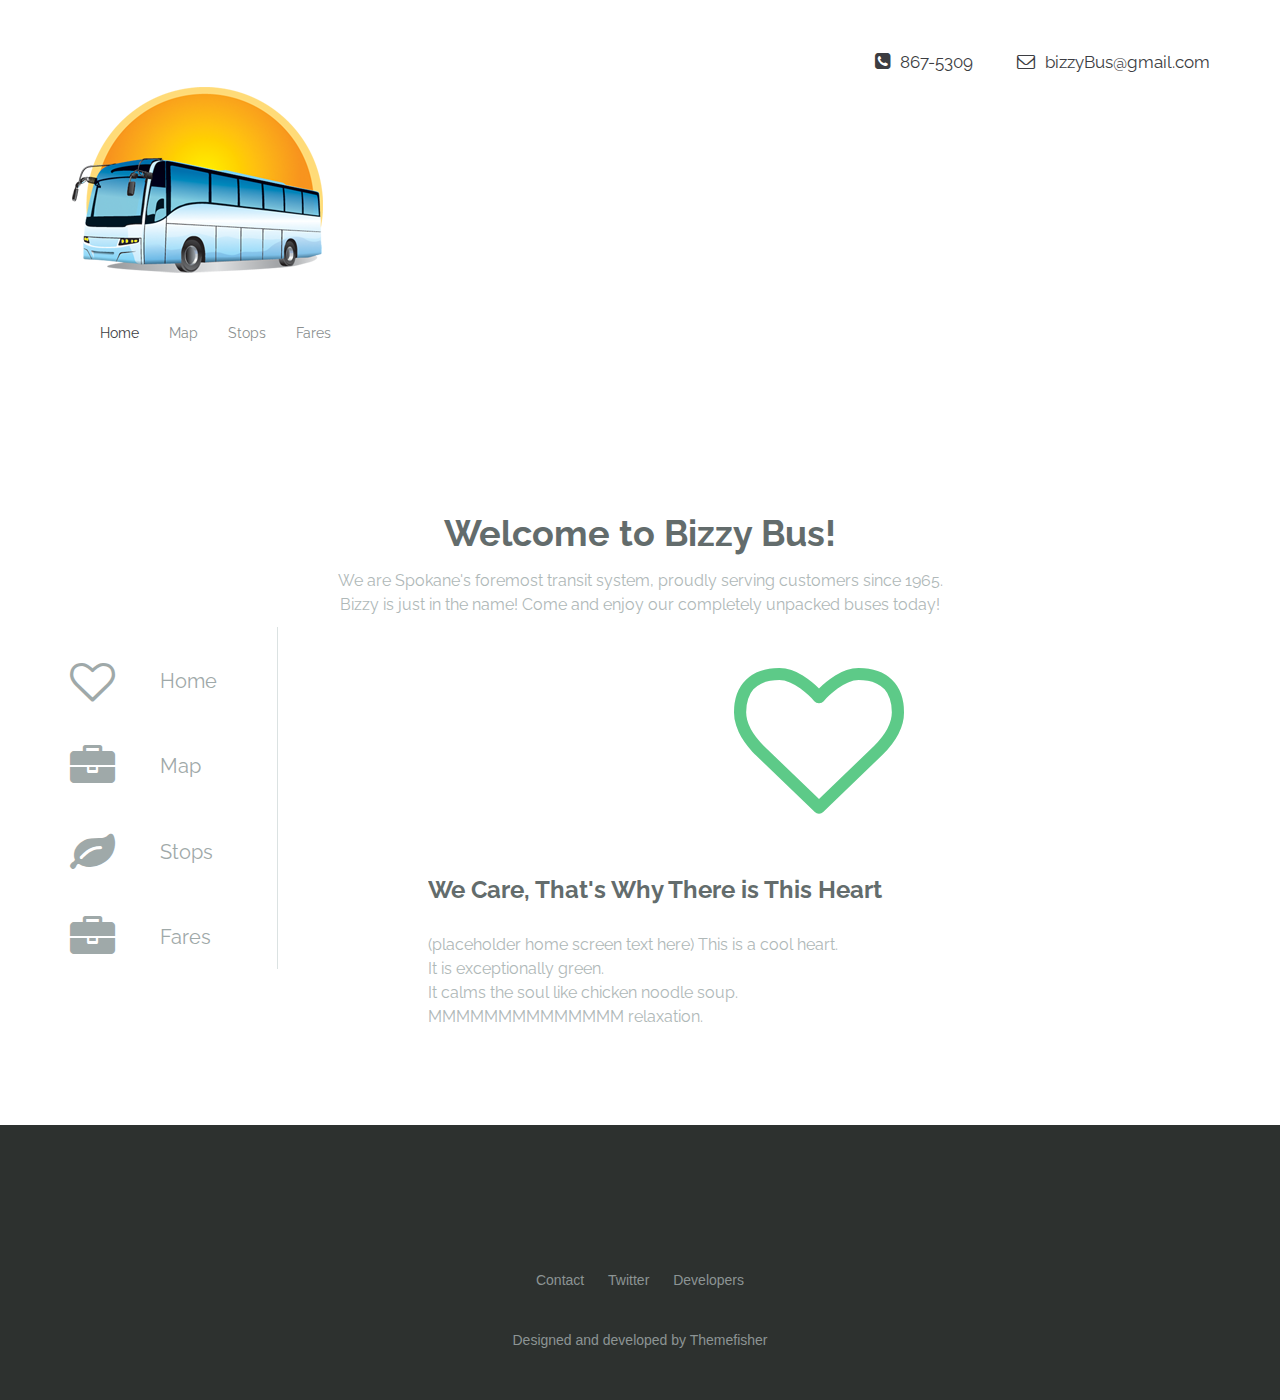
==== index.html @ e4683a27 "Add files via upload" ====
<!DOCTYPE html>
<!--[if lt IE 7]>      <html class="no-js lt-ie9 lt-ie8 lt-ie7"> <![endif]-->
<!--[if IE 7]>         <html class="no-js lt-ie9 lt-ie8"> <![endif]-->
<!--[if IE 8]>         <html class="no-js lt-ie9"> <![endif]-->
<!--[if gt IE 8]><!--> <html class="no-js"> <!--<![endif]-->
    <head>
        <meta charset="utf-8">
        <meta http-equiv="X-UA-Compatible" content="IE=edge">
        <title></title>
        <meta name="description" content="">
        <meta name="viewport" content="width=device-width, initial-scale=1">

        <!-- Place favicon.ico and apple-touch-icon.png in the root directory -->

        <link href='http://fonts.googleapis.com/css?family=Raleway:400,100,300,700,600,500' rel='stylesheet' type='text/css'>
		<link href='http://fonts.googleapis.com/css?family=Droid+Serif:400,400italic,700' rel='stylesheet' type='text/css'>


        <link rel="stylesheet" href="css/slicknav.css">
        <link rel="stylesheet" href="css/owl.theme.css">
        <link rel="stylesheet" href="css/owl.carousel.css">
        <link rel="stylesheet" href="css/owl.transitions.css">
        <link rel="stylesheet" href="css/font-awesome.min.css">
        <link rel="stylesheet" href="css/bootstrap.min.css">
        <link rel="stylesheet" href="css/main.css">
        <link rel="stylesheet" href="css/responsive.css">
        <script src="js/vendor/modernizr-2.6.2.min.js"></script>
    </head>
    <body>
        <!--[if lt IE 7]>
            <p class="browsehappy">You are using an <strong>outdated</strong> browser. Please <a href="http://browsehappy.com/">upgrade your browser</a> to improve your experience.</p>
        <![endif]-->

        <!-- Add your site or application content here -->
         
         <!-- header Start
         ================================================= -->
        
        <section id="header">
            <div class="container">
                <div class="row">
                    <div class="col-md-6">
                        <div class="block-left">
							<nav class="navbar navbar-default" role="navigation">
							  <div class="container-fluid">
								<!-- Brand and toggle get grouped for better mobile display -->
								<div class="navbar-header">
								  <button type="button" class="navbar-toggle collapsed" data-toggle="collapse" data-target="#bs-example-navbar-collapse-1">
									<span class="sr-only">Toggle navigation</span>
									<span class="icon-bar"></span>
									<span class="icon-bar"></span>
									<span class="icon-bar"></span>
								  </button>
								  <div class="nav-logo">
									<a href="#"><img src="img/logo2.png" alt="logo"></a>
								  </div>
								</div>

								<!-- Collect the nav links, forms, and other content for toggling -->
								<div class="collapse navbar-collapse" id="bs-example-navbar-collapse-1">
								  <ul class="nav navbar-nav">
									<li class="active"><a href="#">Home <span class="sr-only">(current)</span></a></li>
									<li><a href="NextClosestStops/map.html">Map</a></li>
									<li><a href="Playground/bbTester.html">Stops</a></li>
									<li><a href="#">Fares</a></li>
								  </ul>
								</div><!-- /.navbar-collapse -->
							  </div><!-- /.container-fluid -->
							</nav>
                        </div>
                    </div><!-- .col-md-6 -->

                    <div class="col-md-6">
                        <div class="block-right">
                            <div class="contact-area">
                                <ul>
                                    <li><i class="fa fa-phone-square"></i>867-5309</li>
                                    <li><i class="fa fa-envelope-o"></i>bizzyBus@gmail.com</li>
                                </ul>
                            </div>
                        </div>
                    </div><!-- .col-md-6 close -->
                </div><!-- .row close -->
            </div><!-- .container close -->
        </section><!-- #heder close -->

      

        <!-- Service Start 
        ============================================================= -->

        <section id="service">
            <div class="container">
                <div class="row">
                    <div class="col-md-12">
                        <div class="block-top">
                            <div class="service-header">
                                <h1>Welcome to Bizzy Bus!</h1>
                                <p>We are Spokane's foremost transit system, proudly serving customers since 1965.<br /> Bizzy is just in the name! Come and enjoy our completely unpacked buses today!</p>
                            </div>
                        </div>
                    </div><!-- .col-md-12 close -->
                </div><!-- row close -->
				<div class="row">
					<div class="col-md-12">
						<div class="block-bottom">
							<div class="service-tab">
								  <!-- Nav tabs -->
								  <ul class="badhon-tab" role="tablist">
									<li class="active"><a href="#home" aria-controls="home" role="tab" data-toggle="tab">
									<i class="fa fa-heart-o"></i>
									Home
									</a></li>
									<li><a href="#profile" aria-controls="profile" role="tab" data-toggle="tab">
									<i class="fa fa-briefcase"></i>
									Map
									</a></li>
									<li><a href="#messages" aria-controls="messages" role="tab" data-toggle="tab">
									<i class="fa fa-leaf"></i>
									Stops
									</a></li>
									<li><a href="#settings" aria-controls="settings" role="tab" data-toggle="tab">
									<i class="fa fa-briefcase"></i>
									Fares
									</a></li>
								  </ul>

								  <!-- Tab panes -->
								  <div class="tab-content edit-tab-content">
									<div class="tab-pane active edit-tab" id="home">
										<div class="teb-icon-edit">
											<i class="fa fa-heart-o"></i>
										</div>
										<h1>We Care, That's Why There is This Heart</h1>
										<p> (placeholder home screen text here) This is a cool heart. <br /> It is exceptionally green. <br /> It calms the soul like chicken noodle soup. <br /> MMMMMMMMMMMMMM relaxation.</p>
									</div>
									<div class="tab-pane edit-tab" id="profile">
										<div class="teb-icon-edit">
											<i class="fa fa-briefcase"></i>
										</div>
										<h1>Map of all Bizzy Bus Stops</h1>
										<p>Using the Google Maps API and transitland API we provide<br />a visualization of the locations of all Bizzy Bus bus stops near your location. <br /> Go to the map <a href = "NextClosestStops/map.html">here</a>.</p>
									</div>
									<div class="tab-pane edit-tab" id="messages">
										<div class="teb-icon-edit">
											<i class="fa fa-leaf"></i>
										</div>
										<h1>Bus Stop Information</h1>
										<p>Using the transitland API we provide information<br /> relating to Bizzy Bus bus stops that will assist you <br /> in boarding the bus right for you. <br /> Find bus stop information <a href = "Playground/bbTester.html">here</a>.</p>
									</div>
									<div class="tab-pane edit-tab" id="settings">
										<div class="teb-icon-edit">
											<i class="fa fa-briefcase"></i>
										</div>
										<h1>Bus Fares</h1>
										<p>Place <br /> Holder<br /> Text<br /> Here</p>
									</div>
								  </div>
							</div>
						</div>
					</div><!-- .col-md-12 close -->
				</div><!-- row close -->
            </div><!-- .container close -->
        </section><!-- #service close -->


      

      


        <!-- footer Start
        ====================================================================== -->

        <section id="footer">
            <div class="container">
                <div class="row">
                    <div class="col-md-12">
                        <div class="block">
                            <div class="footer-contant">
                                <div class="support-link">
                                    <ul>
                                        <li><a href="https://www.google.com/gmail">Contact</a></li>
                                        <li><a href="https://twitter.com/?lang=en">Twitter</a></li>
                                        <li><a href="">Developers</a></li>
                                    </ul>
									<ul>
									<br><br>
										<li><a href = "#">Designed and developed by Themefisher</a></li>
									</ul>
                                </div>
                            </div>
                        </div>
                    </div><!-- col-md-12 -->
                </div><!-- .row -->
            </div><!-- .container -->
        </section><!-- #footer -->
















        <script src="//ajax.googleapis.com/ajax/libs/jquery/1.10.2/jquery.min.js"></script>
        <script>window.jQuery || document.write('<script src="js/vendor/jquery-1.10.2.min.js"><\/script>')</script>
        <script src="js/owl.carousel.min.js"></script>
        <script src="js/bootstrap.min.js"></script>
        <script src="js/plugins.js"></script>
        <script src="js/main.js"></script>

        <!-- Google Analytics: change UA-XXXXX-X to be your site's ID. -->
        <script>
            (function(b,o,i,l,e,r){b.GoogleAnalyticsObject=l;b[l]||(b[l]=
            function(){(b[l].q=b[l].q||[]).push(arguments)});b[l].l=+new Date;
            e=o.createElement(i);r=o.getElementsByTagName(i)[0];
            e.src='//www.google-analytics.com/analytics.js';
            r.parentNode.insertBefore(e,r)}(window,document,'script','ga'));
            ga('create','UA-XXXXX-X');ga('send','pageview');
        </script>
    </body>
</html>
---- css/main.css ----
/*! HTML5 Boilerplate v4.3.0 | MIT License | http://h5bp.com/ */

/*
 * What follows is the result of much research on cross-browser styling.
 * Credit left inline and big thanks to Nicolas Gallagher, Jonathan Neal,
 * Kroc Camen, and the H5BP dev community and team.
 */

/* ==========================================================================
   Base styles: opinionated defaults
   ========================================================================== */

html,
button,
input,
select,
textarea {
    color: #222;
}

html {
    font-size: 1em;
    line-height: 1.4;
}

/*
 * Remove text-shadow in selection highlight: h5bp.com/i
 * These selection rule sets have to be separate.
 * Customize the background color to match your design.
 */

::-moz-selection {
    background: #b3d4fc;
    text-shadow: none;
}

::selection {
    background: #b3d4fc;
    text-shadow: none;
}

/*
 * A better looking default horizontal rule
 */

hr {
    display: block;
    height: 1px;
    border: 0;
    border-top: 1px solid #ccc;
    margin: 1em 0;
    padding: 0;
}

/*
 * Remove the gap between images, videos, audio and canvas and the bottom of
 * their containers: h5bp.com/i/440
 */

audio,
canvas,
img,
video {
    vertical-align: middle;
}

/*
 * Remove default fieldset styles.
 */

fieldset {
    border: 0;
    margin: 0;
    padding: 0;
}

/*
 * Allow only vertical resizing of textareas.
 */

textarea {
    resize: vertical;
}

/* ==========================================================================
   Browse Happy prompt
   ========================================================================== */

.browsehappy {
    margin: 0.2em 0;
    background: #ccc;
    color: #000;
    padding: 0.2em 0;
}

/* ==========================================================================
   Author's custom styles
   ========================================================================== */

















/* ==========================================================================
   Helper classes
   ========================================================================== */

/*
 * Image replacement
 */

.ir {
    background-color: transparent;
    border: 0;
    overflow: hidden;
    /* IE 6/7 fallback */
    *text-indent: -9999px;
}

.ir:before {
    content: "";
    display: block;
    width: 0;
    height: 150%;
}

/*
 * Hide from both screenreaders and browsers: h5bp.com/u
 */

.hidden {
    display: none !important;
    visibility: hidden;
}

/*
 * Hide only visually, but have it available for screenreaders: h5bp.com/v
 */

.visuallyhidden {
    border: 0;
    clip: rect(0 0 0 0);
    height: 1px;
    margin: -1px;
    overflow: hidden;
    padding: 0;
    position: absolute;
    width: 1px;
}

/*
 * Extends the .visuallyhidden class to allow the element to be focusable
 * when navigated to via the keyboard: h5bp.com/p
 */

.visuallyhidden.focusable:active,
.visuallyhidden.focusable:focus {
    clip: auto;
    height: auto;
    margin: 0;
    overflow: visible;
    position: static;
    width: auto;
}

/*
 * Hide visually and from screenreaders, but maintain layout
 */

.invisible {
    visibility: hidden;
}

/*
 * Clearfix: contain floats
 *
 * For modern browsers
 * 1. The space content is one way to avoid an Opera bug when the
 *    `contenteditable` attribute is included anywhere else in the document.
 *    Otherwise it causes space to appear at the top and bottom of elements
 *    that receive the `clearfix` class.
 * 2. The use of `table` rather than `block` is only necessary if using
 *    `:before` to contain the top-margins of child elements.
 */

.clearfix:before,
.clearfix:after {
    content: " "; /* 1 */
    display: table; /* 2 */
}

.clearfix:after {
    clear: both;
}

/*
 * For IE 6/7 only
 * Include this rule to trigger hasLayout and contain floats.
 */

.clearfix {
    *zoom: 1;
}

/* ==========================================================================
   EXAMPLE Media Queries for Responsive Design.
   These examples override the primary ('mobile first') styles.
   Modify as content requires.
   ========================================================================== */

@media only screen and (min-width: 35em) {
    /* Style adjustments for viewports that meet the condition */
}

@media print,
       (-o-min-device-pixel-ratio: 5/4),
       (-webkit-min-device-pixel-ratio: 1.25),
       (min-resolution: 120dpi) {
    /* Style adjustments for high resolution devices */
}

/* ==========================================================================
   Print styles.
   Inlined to avoid required HTTP connection: h5bp.com/r
   ========================================================================== */

@media print {
    * {
        background: transparent !important;
        color: #000 !important; /* Black prints faster: h5bp.com/s */
        box-shadow: none !important;
        text-shadow: none !important;
    }

    a,
    a:visited {
        text-decoration: underline;
    }

    a[href]:after {
        content: " (" attr(href) ")";
    }

    abbr[title]:after {
        content: " (" attr(title) ")";
    }

    /*
     * Don't show links for images, or javascript/internal links
     */

    .ir a:after,
    a[href^="javascript:"]:after,
    a[href^="#"]:after {
        content: "";
    }

    pre,
    blockquote {
        border: 1px solid #999;
        page-break-inside: avoid;
    }

    thead {
        display: table-header-group; /* h5bp.com/t */
    }

    tr,
    img {
        page-break-inside: avoid;
    }

    img {
        max-width: 100% !important;
    }

    @page {
        margin: 0.5cm;
    }

    p,
    h2,
    h3 {
        orphans: 3;
        widows: 3;
    }

    h2,
    h3 {
        page-break-after: avoid;
    }
}

/*

1) Common Css
2) header
3) slider
4) Service
5) contant
6) Gallery
7) Contant-2
8) testimonial
9) Submit
10) footer

*/

/*=========================
    1) Common Css Start
===========================*/

a, a:active, a:focus, a:active {text-decoration:none !important}
img {max-width:100%}
h1, h2, h3, h4, h5, h6 {font-weight:normal;margin:0 0 15px;}
.clearfix{clear: both}

/*=========================
     Common Css End
===========================*/

/*=========================
	2)header Start
===========================*/

#header{padding: 40px 0px}
.block-left{}

#header .block-right{}
.contact-area{text-align: right; margin-top: 10px;}
.contact-area ul{margin: 0px; padding: 0px; list-style: none;}
.contact-area ul li{display: inline-block; margin-left: 40px; color:#3C3D42; font-size: 17px; font-family: 'Raleway', sans-serif; font-weight: 400px; }
.contact-area ul li i{margin-right: 10px; font-size: 18px; }


.nav-logo{margin-right: 30px; margin-top: 12px}
.navbar-default{background: none; border: none;}
.navbar-default .navbar-nav > li > a{ color:#8B9090;font-family: 'Raleway', sans-serif; font-weight: 400px; font-size: 14px;}
.navbar-default .navbar-nav > .active > a, .navbar-default .navbar-nav > .active > a:hover, .navbar-default .navbar-nav > .active > a:focus{background: none; color:#3C3D42}



/*=========================
	header close
===========================*/

/*=========================
	3) slider Start
===========================*/

#slider{background: url(../img/slider.jpg) no-repeat; background-size: cover; background-position: center center; padding-bottom: 255px;padding-top: 180px;}
#slider .block{}
#slider .block h2{color: #fff;font-family: 'Raleway', sans-serif; font-weight: 700; margin:0px; font-size: 36px}
.slider-text-area{}
.sub-slider-text{margin: 0px; font-size: 36px; color:#C7D0D5;font-family: 'Raleway', sans-serif; font-weight: 300;line-height: 43px;}
.slider-p{margin: 0px; color:#90BBC5; font-size: 14px;padding-top: 40px}
.edit-button-1{background: none; border: 3px solid #91B1B5;  color: #FFF; font-family: 'Raleway', sans-serif; font-weight: 700; border-radius: 30px;padding: 10px 52px; display: block; overflow: heidden; margin-top: 50px}
.edit-button-1:hover{background: none; color: #fff; border: 3px solid #91B1B5;}

/*=========================
	  slider close
===========================*/

/*=========================
	4) Service Start
===========================*/

#service{ padding: 96px 0px;}
#service .block-top{text-align: center;}
#service .service-header{margin: 0px}
#service .service-header h1{color:#636C6C; font-size: 36px; font-family: 'Raleway', sans-serif; font-weight: 700; }
#service .service-header p{color:#AFB8B8; font-size: 16px; font-family: 'Raleway', sans-serif; font-weight: 400; line-height: 24px}

/*=========================
	  Service closes
===========================*/

/*=========================
	5) contant Start
===========================*/

#contant-1{background: #F2F9FE;padding: 80px 0px}
.block-left{}
.contant-1-text-area{padding-top: 80px}
.contant-1-head:after{background: #949C9C;
content: "";
height: 2px;
position: absolute;
width: 102px;}
.contant-1-head h1{ font-size: 36px;font-family: 'Raleway', sans-serif; font-weight: 700;color: #5DCA88;}
.contant-1-text{padding-top: 40px}
.contant-1-text h2{color:#8C9494; font-size: 35px; font-family: 'Raleway', sans-serif; font-weight: 400; padding-bottom: 25px}
.contant-1-text p{color:#ABB2B4; font-size: 16px; font-family: 'Raleway', sans-serif; font-weight: 400; margin:0px;}
.edit-button-2{background: none; border: 3px solid #AAB2B5; border-radius: 30px; color: #636c6c;padding: 8px 50px;font-size: 21px;font-family: 'Raleway', sans-serif; font-weight: 700; margin-top: 50px}
.edit-button-2:hover{background: none;border: 3px solid #AAB2B5; color: #636c6c;}
#contant-1 .block-right{ text-align: center}
#contant-1 .block-right-img{}
#contant-1 .block-right-img img{}

/*=========================
		contant close
===========================*/

/*=========================
	6) Gallery Start
===========================*/

#gallery{padding-top: 100px ; padding-bottom: 120px}
.block-top{}
.gallery-area{text-align: center;}
.gallery-area h1{font-size: 36px; color:#636C6C; font-family: 'Raleway', sans-serif; font-weight: 700; margin: 0px; }
.gallery-area p{color: #AFB8B8; font-size: 16px; font-family: 'Raleway', sans-serif; font-weight: 400; margin: 0px; padding-top:24px }
#gallery .block-bottom{text-align: center;padding-top: 50px;}
.gallery-list{}
.gallery-items{}
.gallery-img{}
.gallery-items-text{}
.gallery-items-text p{color: #9ea5a5; font-size: 14px; margin: 0; padding-top: 45px;font-family: 'Raleway', sans-serif; font-weight: 400;}
#gallery .owl-carousel .owl-controls{left: 0; margin-top: -40px; position: absolute; text-align: left; top: 50%; 
width: 100%;}
#gallery .owl-carousel .owl-controls .owl-buttons{}
#gallery .owl-carousel .owl-controls .owl-buttons div{color: #9fa9a9;font-size: 50px; display: inline-block}
#gallery .owl-carousel .owl-controls .owl-buttons div.owl-prev{margin-left: 0px;}
#gallery .owl-carousel .owl-controls .owl-buttons div.owl-next{position: absolute;right: 0px;}
#gallery .owl-carousel .owl-controls .owl-buttons div i{}
#gallery .owl-carousel .owl-controls .owl-buttons div i.fa-angle-left{}
#gallery .owl-carousel .owl-controls .owl-buttons div i.fa-angle-right{}
#owl-demo .item{margin: 3px; padding: 30px;}
#owl-demo .item img{display: block;width: 100%;height: auto;}

/*=========================
	 Gallery close
===========================*/

/*=========================
	7) Contant-2 Start
===========================*/

#contant-2{background: #F2F9FE;padding: 80px 0px}
#contant-2 .block-left{}
.contant-2-img{}
#contant-2 .block-right{}
.contant-2-text-area{padding-top: 102px;}
.contant-2-text-area:{}
.contant-2-header:after{background: #949C9C;
content: "";
height: 2px;
position: absolute;
width: 102px;}
.contant-2-header h1{font-size: 36px;font-family: 'Raleway', sans-serif; font-weight: 700;color: #5DCA88;}
.contant-2-text{padding-top: 40px}
.contant-2-text h2{color:#8C9494; font-size: 35px; font-family: 'Raleway', sans-serif; font-weight: 400; padding-bottom: 25px}
.contant-2-text p{color:#ABB2B4; font-size: 16px; font-family: 'Raleway', sans-serif; font-weight: 400; margin:0px;}
.edit-button-3{background: none; border: 3px solid #AAB2B5; border-radius: 30px; color: #636c6c;padding: 8px 50px;font-size: 21px;font-family: 'Raleway', sans-serif; font-weight: 700; margin-top: 50px}
.edit-button-3:hover{background: none;border: 3px solid #AAB2B5; color: #636c6c;}

/*=========================
	 Contant-2 close
===========================*/

/*=========================
	8) testimonial Start
===========================*/

#testimonial{text-align: center;padding-bottom: 110px;padding-top: 100px;}
#testimonial .block{}
.testimonial-area{}
.tm-header{}
.tm-header h2{font-size: 36px;font-family: 'Raleway', sans-serif; font-weight: 700;color:#636C6C; margin: 0px; padding-bottom: 38px}
.tm-contant{}
.tm-contant-items{}
.tm-contant-list{}
.tm-img{}
.tm-img img{border-radius: 500px;margin: 0 auto;width: 100px; height: 100px;}
.tm-text{}
.tm-text p{color:#8C9494; font-family: 'Droid Serif', serif; font-weight:400; font-style: italic; font-size: 24px; line-height: 24px;margin: 0;padding-bottom: 40px;padding-top: 45px;}
.tm-text p span{font-style: normal; display: block; color: #5DCA88;font-family: 'Raleway', sans-serif; font-weight: 400; padding-top: 28px }
#testimonial .owl-carousel .owl-controls{}
#testimonial .owl-carousel .owl-controls .owl-pagination{text-align: center}
#testimonial .owl-carousel .owl-controls .owl-pagination div{background:#8c9494;
border-radius: 500px;
display: inline-block;
height: 11px;
margin: 0 5px;
width: 11px;}
#testimonial .owl-carousel .owl-controls .owl-pagination  div.active{background: #5DCA88}

/*=========================
	 testimonial CLOSE
===========================*/

/*=========================
	9) Submit Start
===========================*/

#submit-area{ background: #F3F5F5; padding-top: 90px; padding-bottom: 120px}
#submit-area .block{}
.submit-contant{}
.submit-header{text-align: center; padding-bottom: 50px; }
.submit-header i{ font-size: 36px; margin-right: 20px; color: #8C9494;}
.submit-header h3{color:#8C9494; font-size: 36px; font-family: 'Raleway', sans-serif; font-weight: 700; display: inline}
.submit-area{margin-left: 180px;}
.submit-bottom{border: 2px solid #BBC3C2; float: left;  border-radius: 40px;height: 71px; background: #FFFFFF}
.submit-bottom form{}
.submit-bottom form input[type=text]{border: medium none;
height: 56px;
margin-left: 24px;
font-size: 14px; color:#8C9494; font-family: 'Raleway', sans-serif; font-weight: 400;
background: #FFFFFF; width: 555px;}
.submit-bottom form input[type=submit]{border: none; padding: 21px 55px; background: #5DCA88; color:#fff; font-size: 20px;font-family: 'Proxima Nova Regular'; font-weight: 700; text-transform: uppercase;border-radius: 40px;}
	
/*=========================
	 Submit CLOSE
===========================*/

/*=========================
	9) footer Start
===========================*/

#footer{background: #2D312F;text-align: center; padding-top: 75px; padding-bottom: 50px;}
#footer .block{}
.footer-contant{}
.footer-contant h3{color:#8C9494; font-size: 24px; font-family: 'Raleway', sans-serif; font-weight: 400;margin: 0px; padding-bottom: 30px;}
.social-icon{}
.social-icon a{margin-right: 10px;}
.social-icon a i{background: #5d6461;
border-radius: 500px;
color: #2d312f;
font-size: 20px;
height: 42px;
padding-top: 11px;
width: 42px;}
.support-link{padding-top: 70px;}
.support-link ul{margin:0px; padding: 0px; list-style: none;}
.support-link ul li{display: inline-block; padding: 0px 10px}
.support-link ul li a{display: inline-block; color: #8C9494; font-size: 14px}

/*=========================
	 footer CLOSE
===========================*/


#service .block-bottom{}
#service .service-tab{}
#service .service-tab ul{float: left;list-style: outside none none;padding: 0;margin-right: 150px;}
#service .service-tab ul li{ border-right: 1px solid #DBE2E2;}
#service .service-tab ul li a{color: #9FA9A9; padding-top: 23px; padding-bottom: 17px;font-size: 20px; font-family: 'Raleway', sans-serif; font-weight: 400;display: block; padding-right: 60px}
#service .service-tab ul li a i{font-size: 45px; margin-right: 40px; position: relative;top: 10px;}
#service .service-tab ul li a:hover{border-right: 10px solid #5DCA88;padding-right: 50px}
#service .service-tab ul li a:hover i{color: #5DCA88}

.edit-tab{overflow: hidden;}
.edit-tab h1{color: #636C6C; font-size: 24px; font-family: 'Raleway', sans-serif; font-weight: 700; margin: 0px;margin: 0px;padding-bottom: 30px; padding-top:50px;}
.edit-tab p{color:#AFB8B8; font-size: 16px;font-family: 'Raleway', sans-serif; font-weight: 400; line-height: 24px;margin: 0px;}

.edit-tab-content{padding-top: 30px}
.teb-icon-edit{ height: 170px;width: 170px; margin: 0 auto; color:#5DCA88;}
.teb-icon-edit i{font-size: 170px}
---- css/responsive.css ----
/*		Default Layout: 992px. 
		Gutters: 24px.
		Outer margins: 48px.
		Leftover space for scrollbars @1024px: 32px.
-------------------------------------------------------------------------------
cols    1     2      3      4      5      6      7      8      9      10
px      68    160    252    344    436    528    620    712    804    896    */

@media (max-width: 767px) {

.submit-bottom form input[type=text]{}

}



/*		Tablet Layout: 768px.
		Gutters: 24px.
		Outer margins: 28px.
		Inherits styles from: Default Layout.
-----------------------------------------------------------------
cols    1     2      3      4      5      6      7      8
px      68    160    252    344    436    528    620    712    */

@media only screen and (min-width: 768px) and (max-width: 991px) {
	
	
	#header .block-right{}
	.contact-area{text-align: center}
	#service .service-header p{font-size: 15px}
	.submit-bottom form input[type=text]{width: 200px;}
	#service .service-tab ul{margin-right: 50px;}
	.edit-tab h1{padding-bottom: 10px; padding-top:0px;font-size: 22px;}
	#service .service-tab ul li a{font-size: 15px;}
	#contant-1 .block-right-img{ padding-top: 45px;}
	.gallery-area p{font-size: 15px;}
	.contant-2-img{text-align: center}
	
}



/*		Mobile Layout: 320px.
		Gutters: 24px.
		Outer margins: 34px.
		Inherits styles from: Default Layout.
---------------------------------------------
cols    1     2      3
px      68    160    252    */

@media only screen and (max-width: 767px) {

.contact-area{text-align: center}
.submit-bottom form input[type=text]{width: 200px;}
#service .service-tab ul{margin-right: 50px;}
.edit-tab h1{padding-bottom: 10px; padding-top:0px;font-size: 22px;}
#service .service-tab ul li a{font-size: 15px;padding-right: 20px;}
#service .service-tab ul li a i{margin-right: 10px}
#service .service-tab ul li a:hover{padding-right: 0px}
#contant-1 .block-right-img{ padding-top: 45px;}
.gallery-area p{font-size: 15px;}
.contant-2-img{text-align: center}
#service .service-header p{font-size:14px}

.submit-area{margin-left: 28px}
.submit-header h3, .gallery-area h1, #service .service-header h1{font-size: 25px}
.contant-1-head h1, .contant-2-header h1{font-size: 25px}
.tm-header h2{font-size: 25px}
.submit-area{margin-left: 0px}
.submit-bottom form input[type="submit"]{display:block}
.submit-bottom form input[type=text]{margin-right: 34px;margin-top: 7px;}
.submit-bottom form input[type="submit"]{display: block;margin-top: 20px;}
#service .service-tab ul{float:none}
#service .service-tab ul{margin-right: 0;}
.support-link ul li{padding:10px;}
.social-icon a{margin-right:5px}

}



/*		Wide Mobile Layout: 480px.
		Gutters: 24px.
		Outer margins: 22px.
		Inherits styles from: Default Layout, Mobile Layout.
------------------------------------------------------------
cols    1     2      3      4      5
px      68    160    252    344    436    */

@media only screen and (min-width: 480px) and (max-width: 767px) {

.contact-area{text-align: center}
.submit-bottom form input[type=text]{margin-right: 34px;margin-top: 7px;width: 330px;}
.submit-bottom form input[type="submit"]{display: block;margin-top: 20px;}
#service .service-tab ul{float:left}
#service .service-tab ul{margin-right: 50px;}
.edit-tab h1{padding-bottom: 10px; padding-top:0px;font-size: 22px;}
#service .service-tab ul li a{font-size: 15px;padding-right: 20px;}
#service .service-tab ul li a i{margin-right: 10px}
#service .service-tab ul li a:hover{padding-right: 0px}
#contant-1 .block-right-img{ padding-top: 45px;}
.gallery-area p{font-size: 15px;}
.contant-2-img{text-align: center}
#service .service-header p{font-size:14px}
.submit-area{margin-left: 28px}
.submit-header h3, .gallery-area h1, #service .service-header h1{font-size: 30px}
.contant-1-head h1, .contant-2-header h1{font-size: 30px}
}


/*	Retina media query.
	Overrides styles for devices with a 
	device-pixel-ratio of 2+, such as iPhone 4.
-----------------------------------------------    */

@media 
	only screen and (-webkit-min-device-pixel-ratio: 2),
	only screen and (min-device-pixel-ratio: 2) {
	
	
	
}
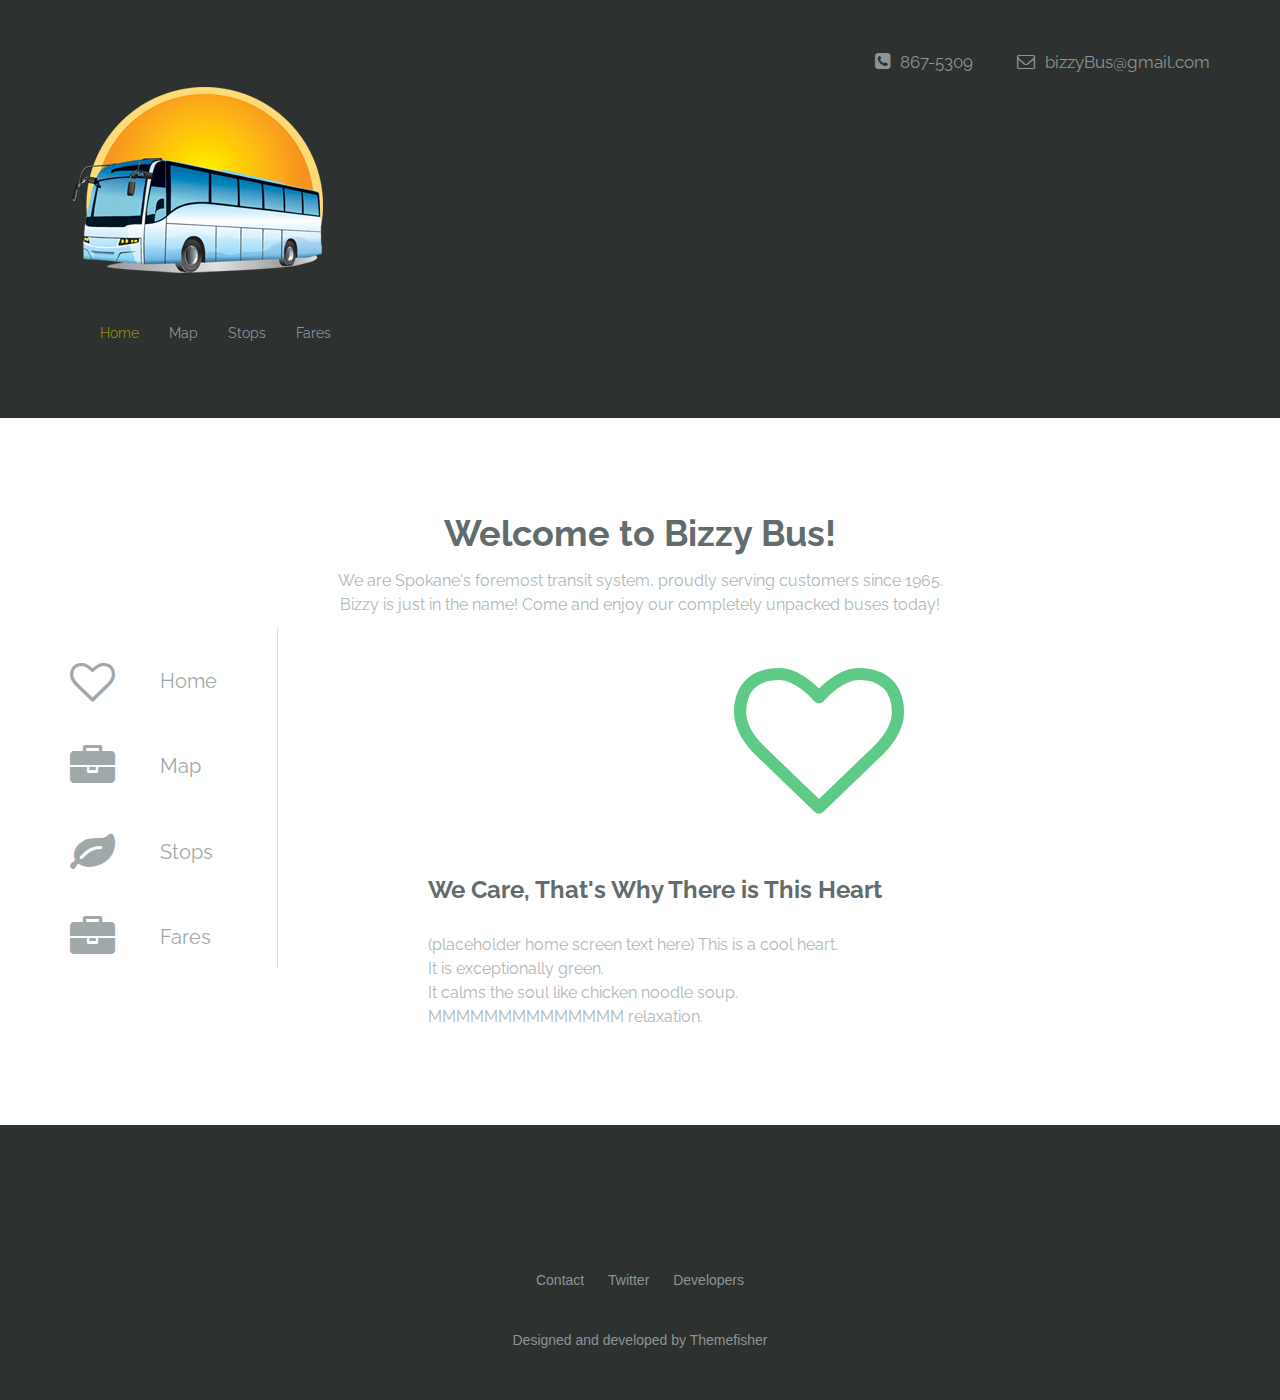
==== commit fb67d462: "Changed fares id to #fares from #settings" ====
--- a/index.html
+++ b/index.html
@@ -111,15 +111,15 @@
 									<i class="fa fa-heart-o"></i>
 									Home
 									</a></li>
-									<li><a href="#profile" aria-controls="profile" role="tab" data-toggle="tab">
+									<li><a href="NextClosestStops/map.html" aria-controls="profile">
 									<i class="fa fa-briefcase"></i>
 									Map
 									</a></li>
-									<li><a href="#messages" aria-controls="messages" role="tab" data-toggle="tab">
+									<li><a href="Playground/bbTester.html" aria-controls="messages">
 									<i class="fa fa-leaf"></i>
 									Stops
 									</a></li>
-									<li><a href="#settings" aria-controls="settings" role="tab" data-toggle="tab">
+									<li><a href="#fares" aria-controls="settings" role="tab" data-toggle="tab">
 									<i class="fa fa-briefcase"></i>
 									Fares
 									</a></li>
@@ -134,21 +134,7 @@
 										<h1>We Care, That's Why There is This Heart</h1>
 										<p> (placeholder home screen text here) This is a cool heart. <br /> It is exceptionally green. <br /> It calms the soul like chicken noodle soup. <br /> MMMMMMMMMMMMMM relaxation.</p>
 									</div>
-									<div class="tab-pane edit-tab" id="profile">
-										<div class="teb-icon-edit">
-											<i class="fa fa-briefcase"></i>
-										</div>
-										<h1>Map of all Bizzy Bus Stops</h1>
-										<p>Using the Google Maps API and transitland API we provide<br />a visualization of the locations of all Bizzy Bus bus stops near your location. <br /> Go to the map <a href = "NextClosestStops/map.html">here</a>.</p>
-									</div>
-									<div class="tab-pane edit-tab" id="messages">
-										<div class="teb-icon-edit">
-											<i class="fa fa-leaf"></i>
-										</div>
-										<h1>Bus Stop Information</h1>
-										<p>Using the transitland API we provide information<br /> relating to Bizzy Bus bus stops that will assist you <br /> in boarding the bus right for you. <br /> Find bus stop information <a href = "Playground/bbTester.html">here</a>.</p>
-									</div>
-									<div class="tab-pane edit-tab" id="settings">
+									<div class="tab-pane edit-tab-content" id="fares">
 										<div class="teb-icon-edit">
 											<i class="fa fa-briefcase"></i>
 										</div>
--- a/css/main.css
+++ b/css/main.css
@@ -335,20 +335,20 @@
 	2)header Start
 ===========================*/
 
-#header{padding: 40px 0px}
+#header{padding: 40px 0px; background: #2D312F;}
 .block-left{}
 
 #header .block-right{}
 .contact-area{text-align: right; margin-top: 10px;}
 .contact-area ul{margin: 0px; padding: 0px; list-style: none;}
-.contact-area ul li{display: inline-block; margin-left: 40px; color:#3C3D42; font-size: 17px; font-family: 'Raleway', sans-serif; font-weight: 400px; }
+.contact-area ul li{display: inline-block; margin-left: 40px; color:#8C9494; font-size: 17px; font-family: 'Raleway', sans-serif; font-weight: 400px; }
 .contact-area ul li i{margin-right: 10px; font-size: 18px; }
 
 
 .nav-logo{margin-right: 30px; margin-top: 12px}
 .navbar-default{background: none; border: none;}
-.navbar-default .navbar-nav > li > a{ color:#8B9090;font-family: 'Raleway', sans-serif; font-weight: 400px; font-size: 14px;}
-.navbar-default .navbar-nav > .active > a, .navbar-default .navbar-nav > .active > a:hover, .navbar-default .navbar-nav > .active > a:focus{background: none; color:#3C3D42}
+.navbar-default .navbar-nav > li > a{ color:#8C9494;font-family: 'Raleway', sans-serif; font-weight: 400px; font-size: 14px;}
+.navbar-default .navbar-nav > .active > a, .navbar-default .navbar-nav > .active > a:hover, .navbar-default .navbar-nav > .active > a:focus{background: none; color:#8C9000;}
 
 
 
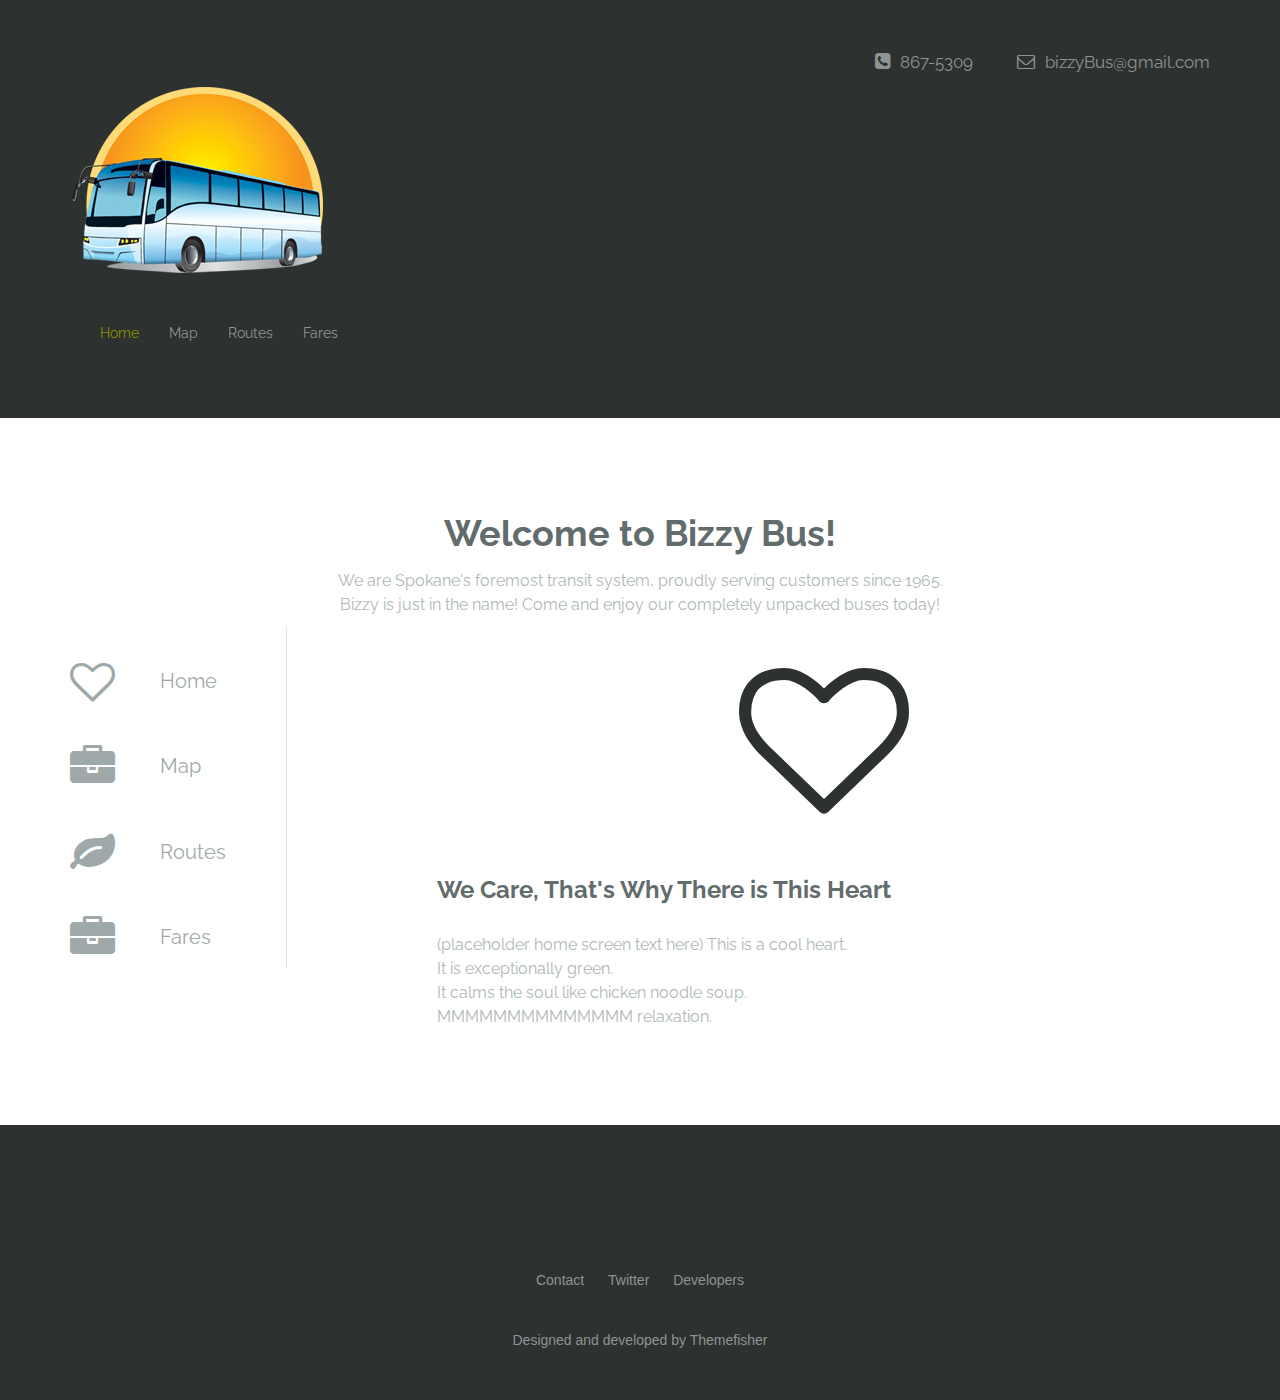
==== commit b4b27537: "Add files via upload" ====
--- a/index.html
+++ b/index.html
@@ -61,8 +61,8 @@
 								  <ul class="nav navbar-nav">
 									<li class="active"><a href="#">Home <span class="sr-only">(current)</span></a></li>
 									<li><a href="NextClosestStops/map.html">Map</a></li>
-									<li><a href="Playground/bbTester.html">Stops</a></li>
-									<li><a href="#">Fares</a></li>
+									<li><a href="https://www.spokanetransit.com/routes-schedules/routes">Routes</a></li>
+									<li><a href="fares.html">Fares</a></li>
 								  </ul>
 								</div><!-- /.navbar-collapse -->
 							  </div><!-- /.container-fluid -->
@@ -115,11 +115,11 @@
 									<i class="fa fa-briefcase"></i>
 									Map
 									</a></li>
-									<li><a href="Playground/bbTester.html" aria-controls="messages">
+									<li><a href="https://www.spokanetransit.com/routes-schedules/routes" aria-controls="messages">
 									<i class="fa fa-leaf"></i>
-									Stops
-									</a></li>
-									<li><a href="#fares" aria-controls="settings" role="tab" data-toggle="tab">
+									Routes
+									</a></li>
+									<li><a href="fares.html" aria-controls="settings">
 									<i class="fa fa-briefcase"></i>
 									Fares
 									</a></li>
--- a/css/main.css
+++ b/css/main.css
@@ -558,15 +558,15 @@
 #service .service-tab ul li{ border-right: 1px solid #DBE2E2;}
 #service .service-tab ul li a{color: #9FA9A9; padding-top: 23px; padding-bottom: 17px;font-size: 20px; font-family: 'Raleway', sans-serif; font-weight: 400;display: block; padding-right: 60px}
 #service .service-tab ul li a i{font-size: 45px; margin-right: 40px; position: relative;top: 10px;}
-#service .service-tab ul li a:hover{border-right: 10px solid #5DCA88;padding-right: 50px}
-#service .service-tab ul li a:hover i{color: #5DCA88}
+#service .service-tab ul li a:hover{border-right: 10px solid #2D312F;padding-right: 50px}
+#service .service-tab ul li a:hover i{color: #2D312F}
 
 .edit-tab{overflow: hidden;}
 .edit-tab h1{color: #636C6C; font-size: 24px; font-family: 'Raleway', sans-serif; font-weight: 700; margin: 0px;margin: 0px;padding-bottom: 30px; padding-top:50px;}
 .edit-tab p{color:#AFB8B8; font-size: 16px;font-family: 'Raleway', sans-serif; font-weight: 400; line-height: 24px;margin: 0px;}
 
 .edit-tab-content{padding-top: 30px}
-.teb-icon-edit{ height: 170px;width: 170px; margin: 0 auto; color:#5DCA88;}
+.teb-icon-edit{ height: 170px;width: 170px; margin: 0 auto; color:#2D312F;}
 .teb-icon-edit i{font-size: 170px}
 
 
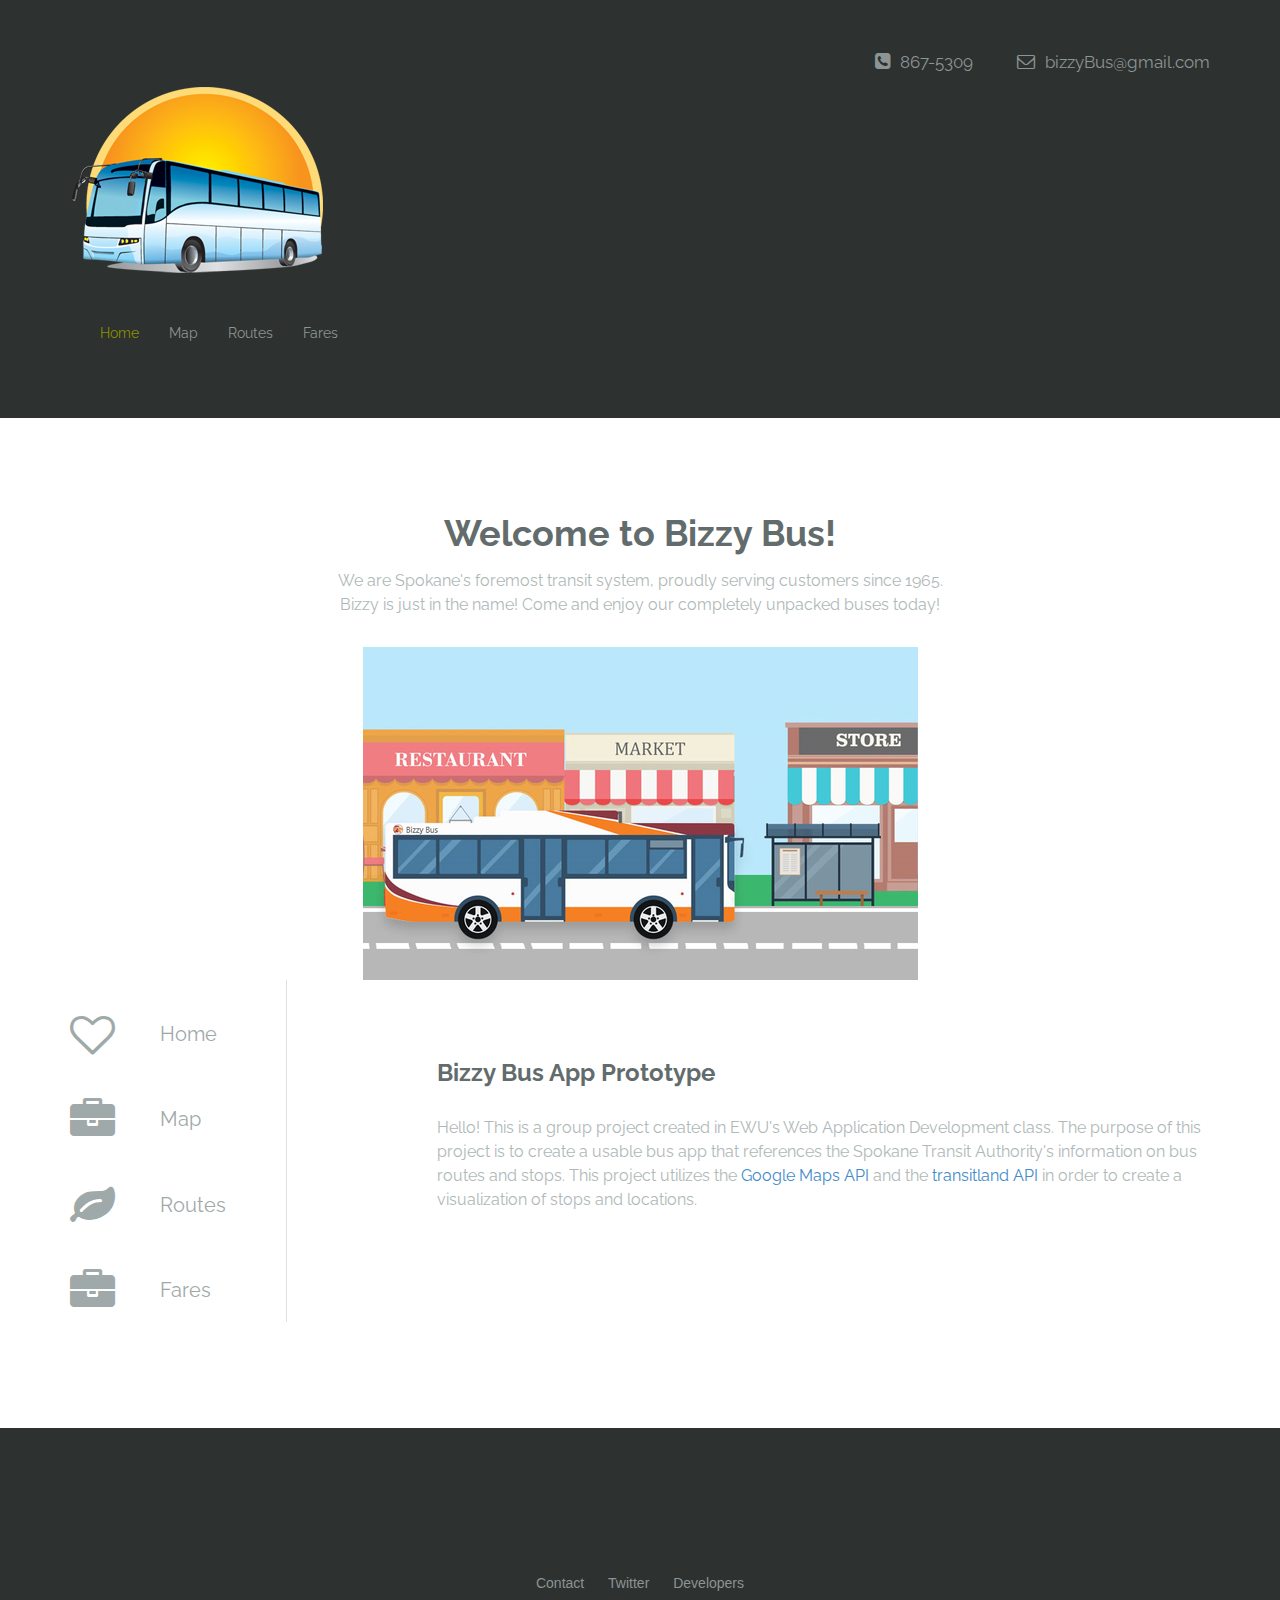
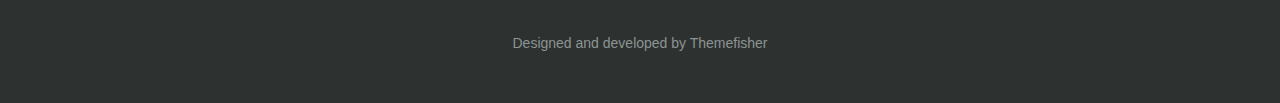
==== commit 41766abd: "Add files via upload" ====
--- a/index.html
+++ b/index.html
@@ -97,6 +97,7 @@
                             <div class="service-header">
                                 <h1>Welcome to Bizzy Bus!</h1>
                                 <p>We are Spokane's foremost transit system, proudly serving customers since 1965.<br /> Bizzy is just in the name! Come and enjoy our completely unpacked buses today!</p>
+								<br><img  style = "margin:auto" src="img/bizzyBus.png">
                             </div>
                         </div>
                     </div><!-- .col-md-12 close -->
@@ -128,11 +129,12 @@
 								  <!-- Tab panes -->
 								  <div class="tab-content edit-tab-content">
 									<div class="tab-pane active edit-tab" id="home">
-										<div class="teb-icon-edit">
-											<i class="fa fa-heart-o"></i>
-										</div>
-										<h1>We Care, That's Why There is This Heart</h1>
-										<p> (placeholder home screen text here) This is a cool heart. <br /> It is exceptionally green. <br /> It calms the soul like chicken noodle soup. <br /> MMMMMMMMMMMMMM relaxation.</p>
+										<h1>Bizzy Bus App Prototype</h1>
+										<p>Hello! This is a group project created in EWU's Web Application Development class. The purpose of this project is to create
+										a usable bus app that references the Spokane Transit Authority's information on bus routes and stops. This project utilizes the <a href = "https://developers.google.com/maps/">Google Maps API</a> and the 
+										<a href = "https://transit.land/">transitland API</a>
+										in order to create a visualization of stops and locations.</p>
+										
 									</div>
 									<div class="tab-pane edit-tab-content" id="fares">
 										<div class="teb-icon-edit">
@@ -168,11 +170,11 @@
                                     <ul>
                                         <li><a href="https://www.google.com/gmail">Contact</a></li>
                                         <li><a href="https://twitter.com/?lang=en">Twitter</a></li>
-                                        <li><a href="">Developers</a></li>
+                                        <li><a href="developers.html">Developers</a></li>
                                     </ul>
 									<ul>
 									<br><br>
-										<li><a href = "#">Designed and developed by Themefisher</a></li>
+										<li><a href = "https://themefisher.com/">Designed and developed by Themefisher</a></li>
 									</ul>
                                 </div>
                             </div>
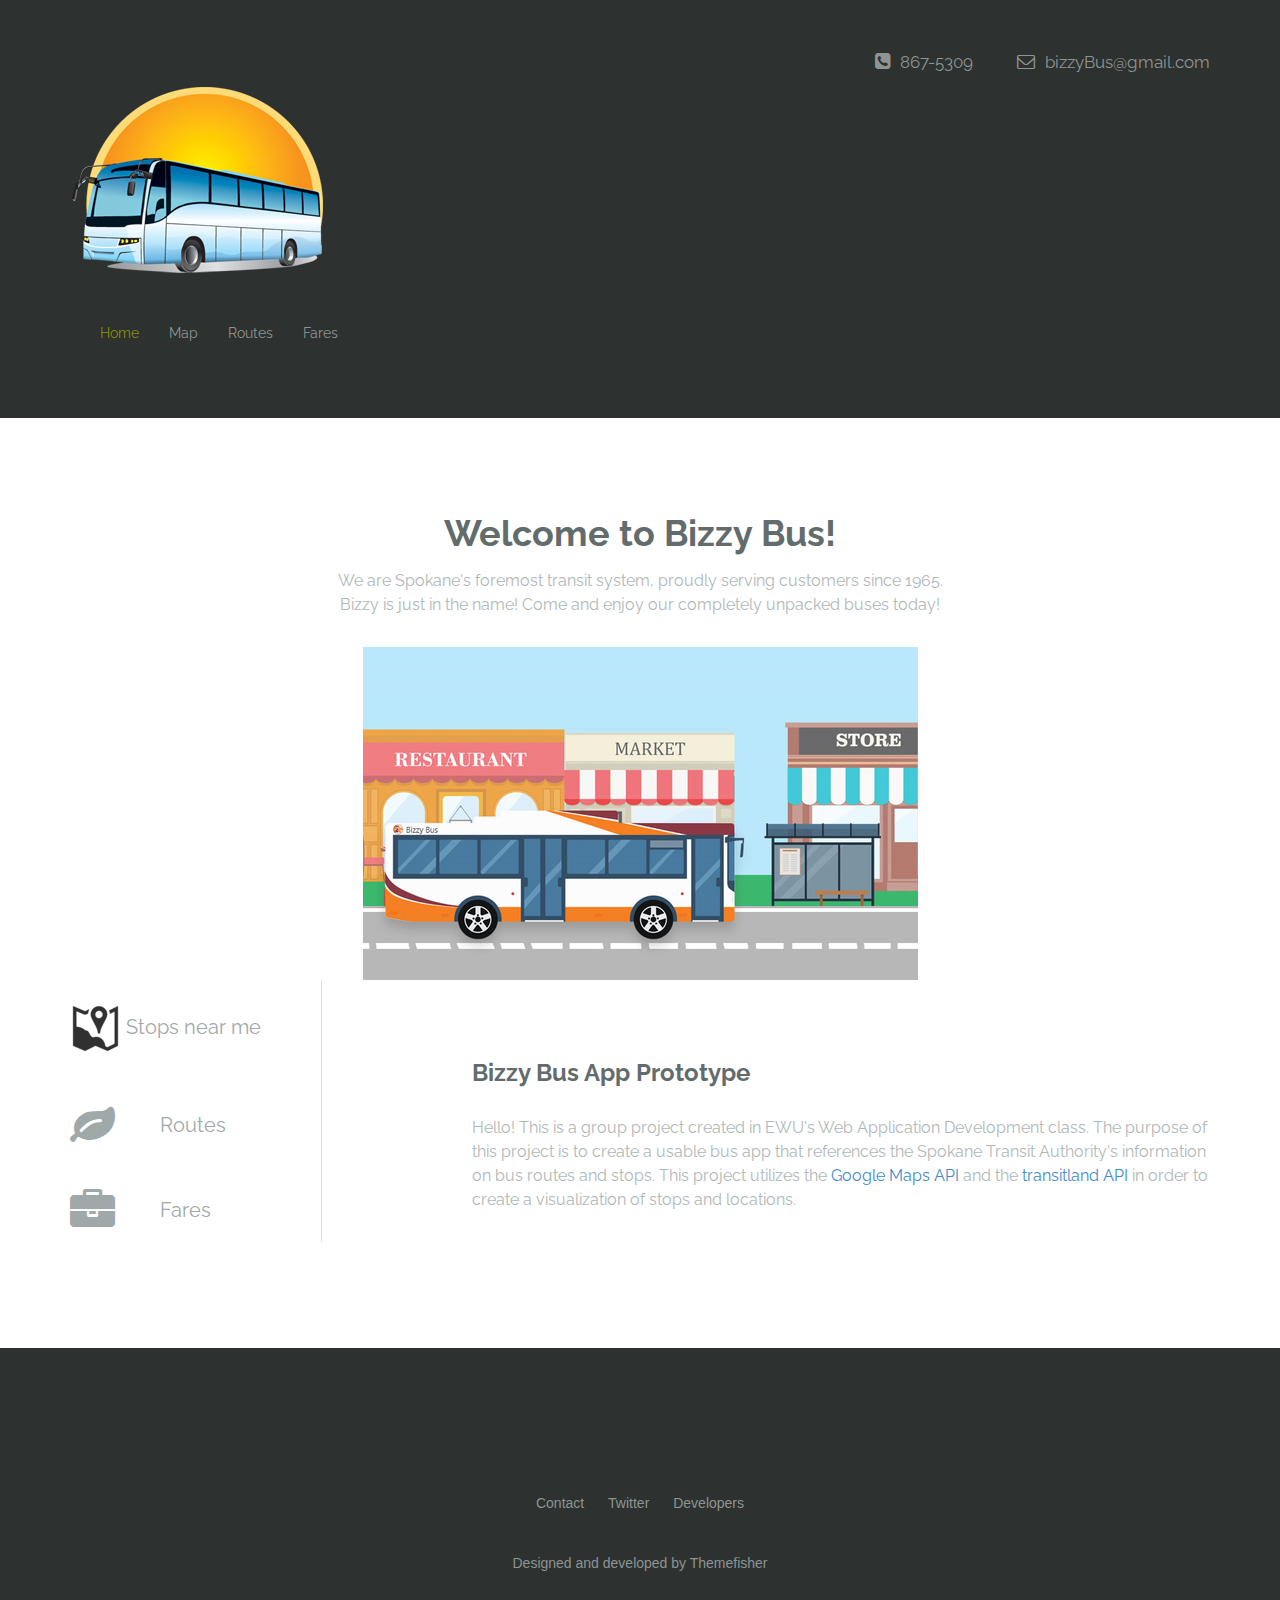
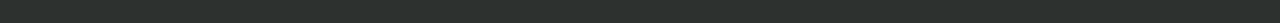
==== commit 0316aaf8: "Add files via upload" ====
--- a/index.html
+++ b/index.html
@@ -108,13 +108,10 @@
 							<div class="service-tab">
 								  <!-- Nav tabs -->
 								  <ul class="badhon-tab" role="tablist">
-									<li class="active"><a href="#home" aria-controls="home" role="tab" data-toggle="tab">
-									<i class="fa fa-heart-o"></i>
-									Home
-									</a></li>
+									
 									<li><a href="NextClosestStops/map.html" aria-controls="profile">
-									<i class="fa fa-briefcase"></i>
-									Map
+									<img src = "img/mapgood1.png">
+									Stops near me
 									</a></li>
 									<li><a href="https://www.spokanetransit.com/routes-schedules/routes" aria-controls="messages">
 									<i class="fa fa-leaf"></i>
